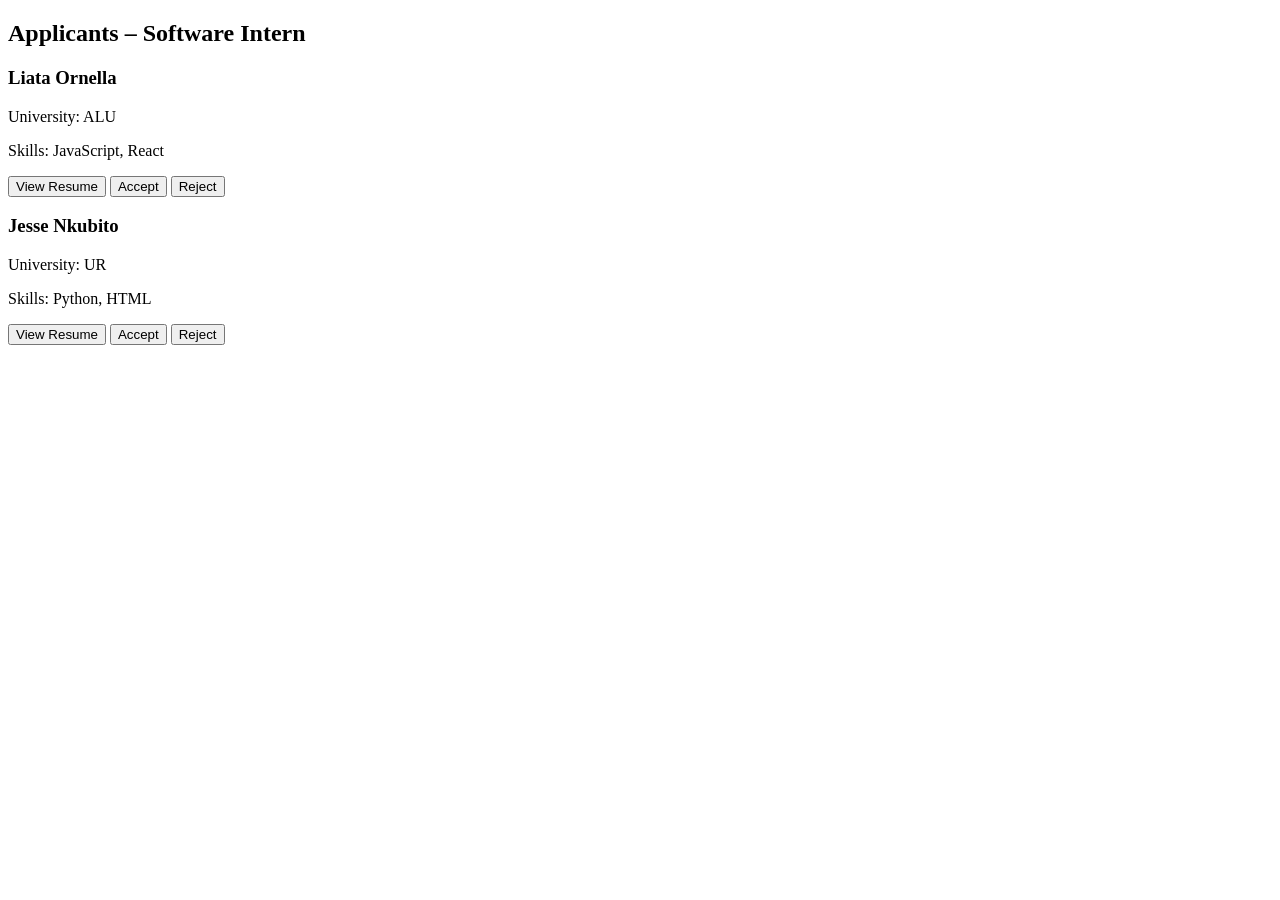
==== Internlink/applicants.html @ 36ff5002 "Made the frontend for the project" ====
<!DOCTYPE html>
<html>
<head>
<title>Applicants</title>
<link rel="stylesheet" href="css/style.css">
</head>

<body>

<section class="section">

<h2>Applicants – Software Intern</h2>

<div class="cards">

<div class="card">

<h3>Liata Ornella</h3>

<p>University: ALU</p>
<p>Skills: JavaScript, React</p>

<button class="btn">View Resume</button>
<button class="btn">Accept</button>
<button class="btn">Reject</button>

</div>

<div class="card">

<h3>Jesse Nkubito</h3>

<p>University: UR</p>
<p>Skills: Python, HTML</p>

<button class="btn">View Resume</button>
<button class="btn">Accept</button>
<button class="btn">Reject</button>

</div>

</div>

</section>

</body>
</html>
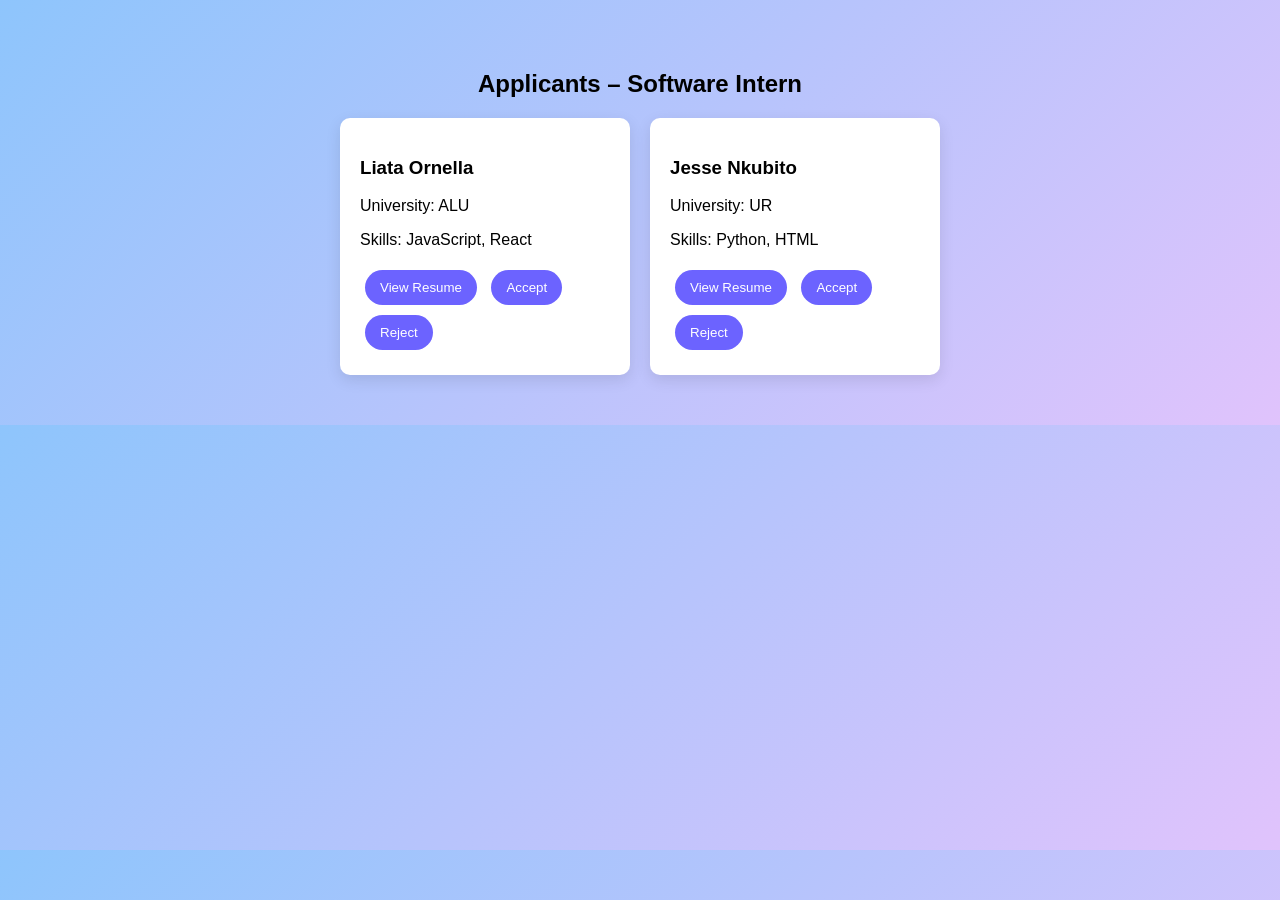
==== commit dca85120: "Editing the frontend files" ====
--- a/Internlink/applicants.html
+++ b/Internlink/applicants.html
@@ -2,7 +2,51 @@
 <html>
 <head>
 <title>Applicants</title>
-<link rel="stylesheet" href="css/style.css">
+
+<style>
+
+body{
+font-family:Arial;
+margin:0;
+background:linear-gradient(135deg,#8ec5fc,#e0c3fc);
+}
+
+.section{
+padding:50px;
+text-align:center;
+}
+
+.cards{
+display:flex;
+justify-content:center;
+gap:20px;
+}
+
+.card{
+background:white;
+padding:20px;
+width:250px;
+border-radius:10px;
+box-shadow:0 5px 15px rgba(0,0,0,0.1);
+text-align:left;
+}
+
+button{
+background:#6c63ff;
+color:white;
+border:none;
+padding:10px 15px;
+border-radius:20px;
+cursor:pointer;
+margin:5px;
+}
+
+button:hover{
+background:#574fd6;
+}
+
+</style>
+
 </head>
 
 <body>
@@ -20,9 +64,9 @@
 <p>University: ALU</p>
 <p>Skills: JavaScript, React</p>
 
-<button class="btn">View Resume</button>
-<button class="btn">Accept</button>
-<button class="btn">Reject</button>
+<button>View Resume</button>
+<button>Accept</button>
+<button>Reject</button>
 
 </div>
 
@@ -33,9 +77,9 @@
 <p>University: UR</p>
 <p>Skills: Python, HTML</p>
 
-<button class="btn">View Resume</button>
-<button class="btn">Accept</button>
-<button class="btn">Reject</button>
+<button>View Resume</button>
+<button>Accept</button>
+<button>Reject</button>
 
 </div>
 
